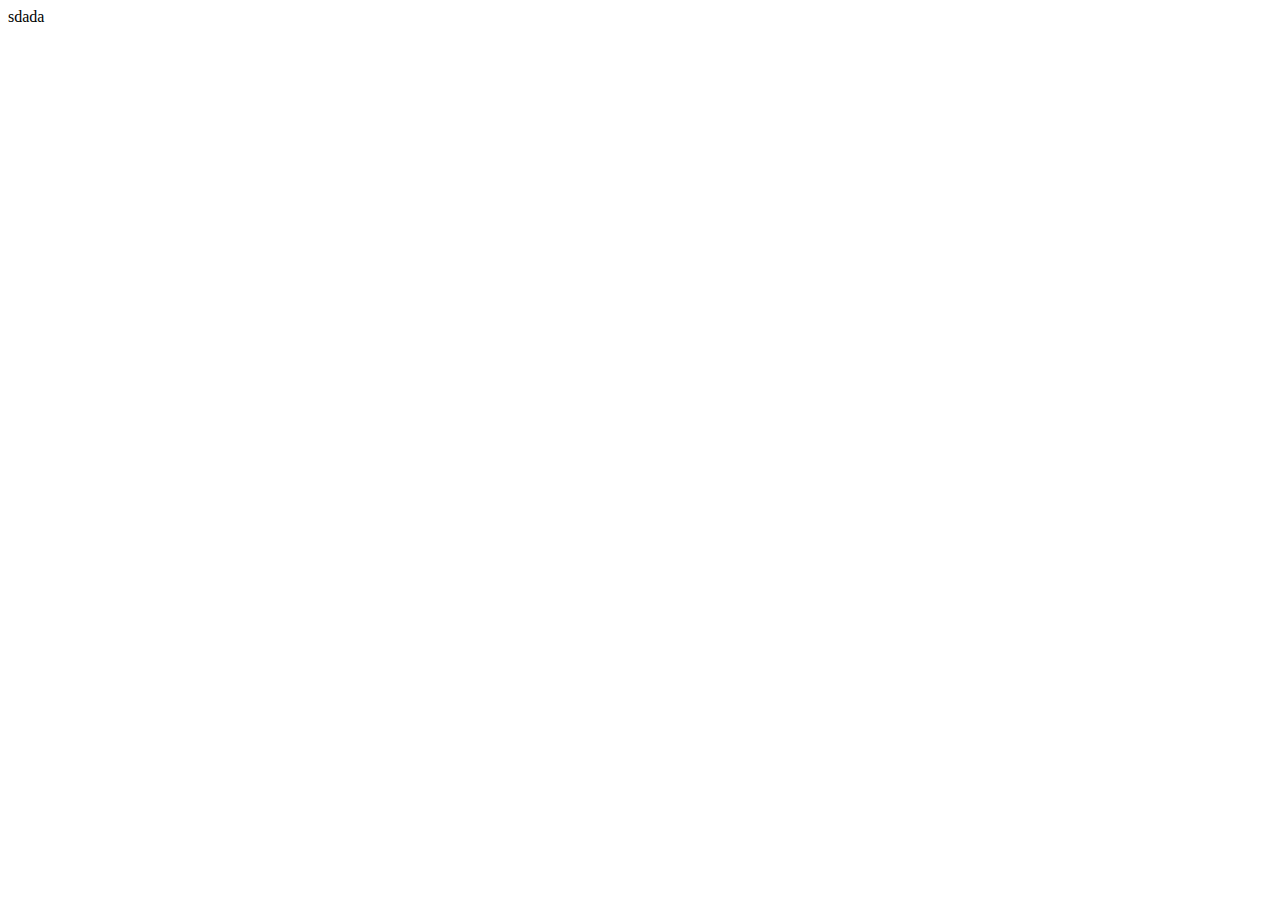
==== index.html @ fce253f5 "Create index.html" ====
<!DOCTYPE html>
<html lang="en">

<head>
  <meta charset="utf-8" />
  <title>页面标题</title>
  <meta name="viewport" content="width=device-width, initial-scale=1.0" />
  <meta name="description" content="" />
</head>

<body>
<div>sdada</div>
</body>

</html>
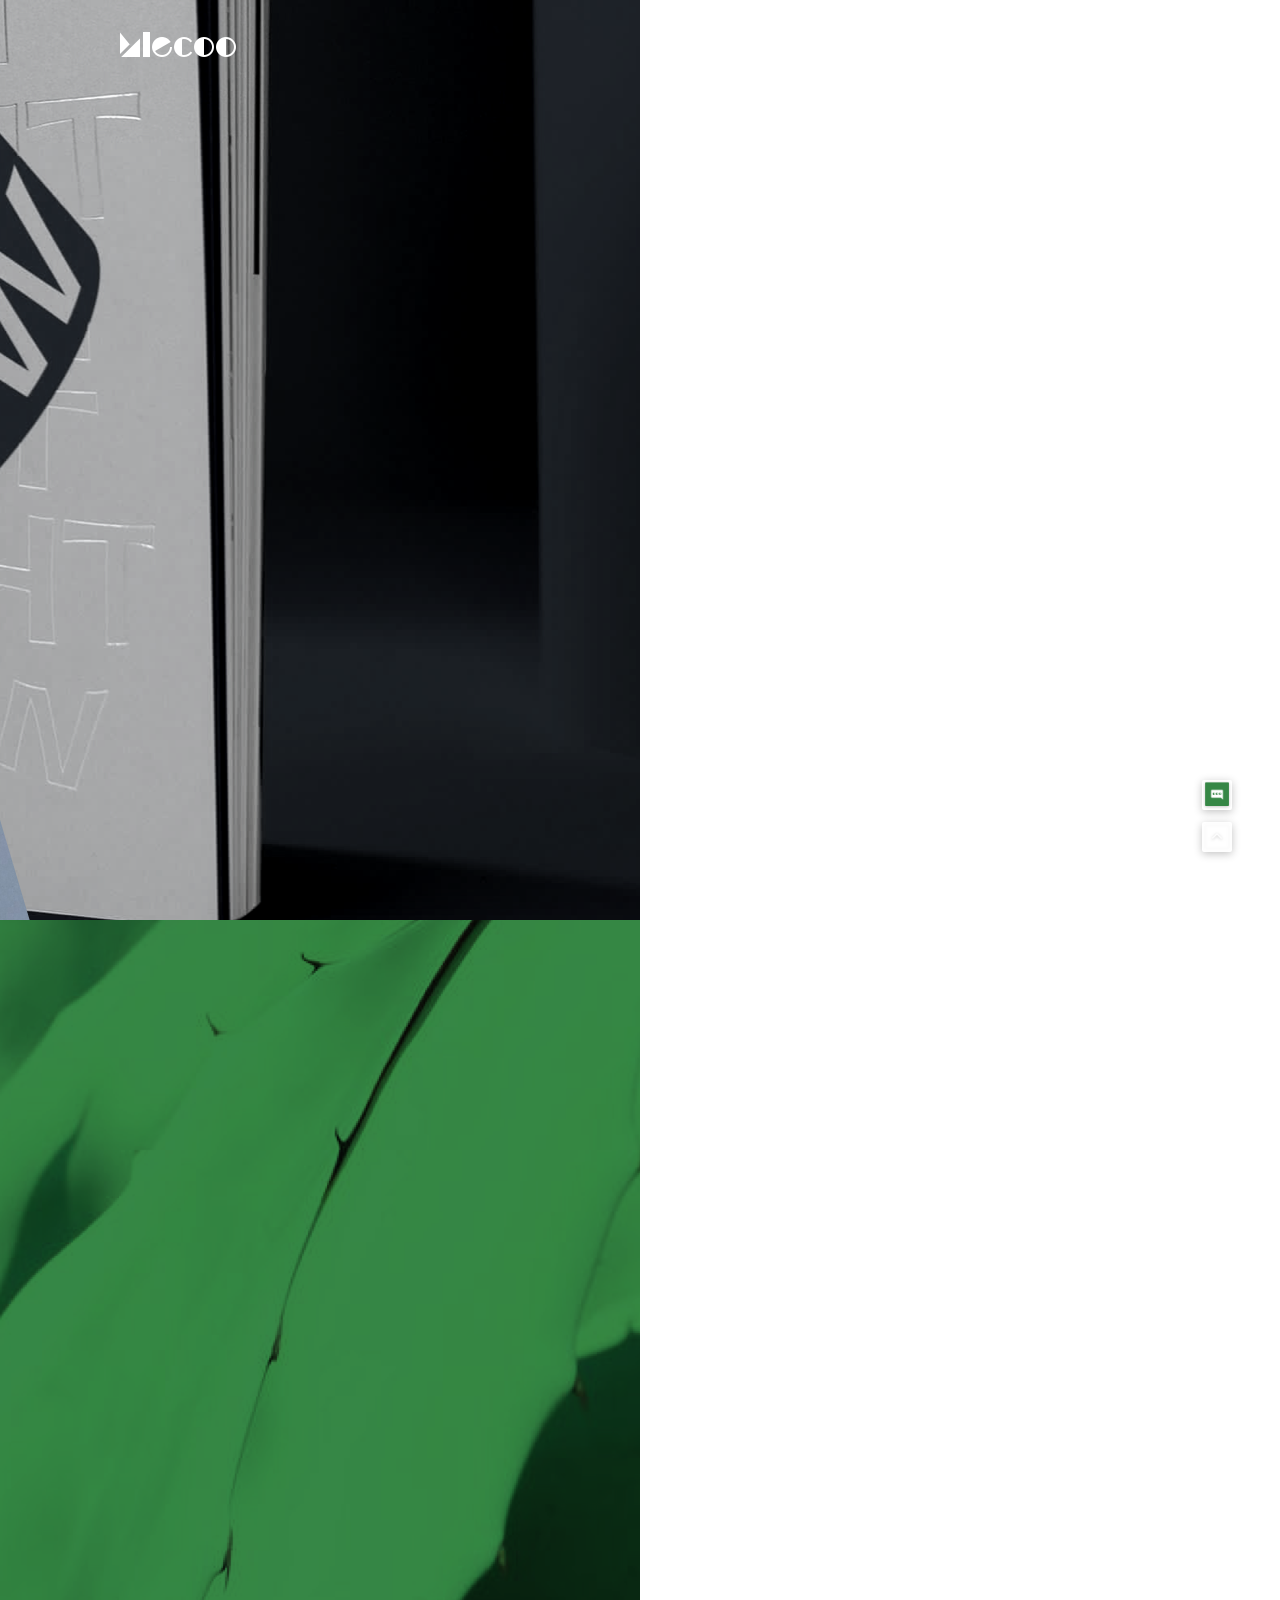
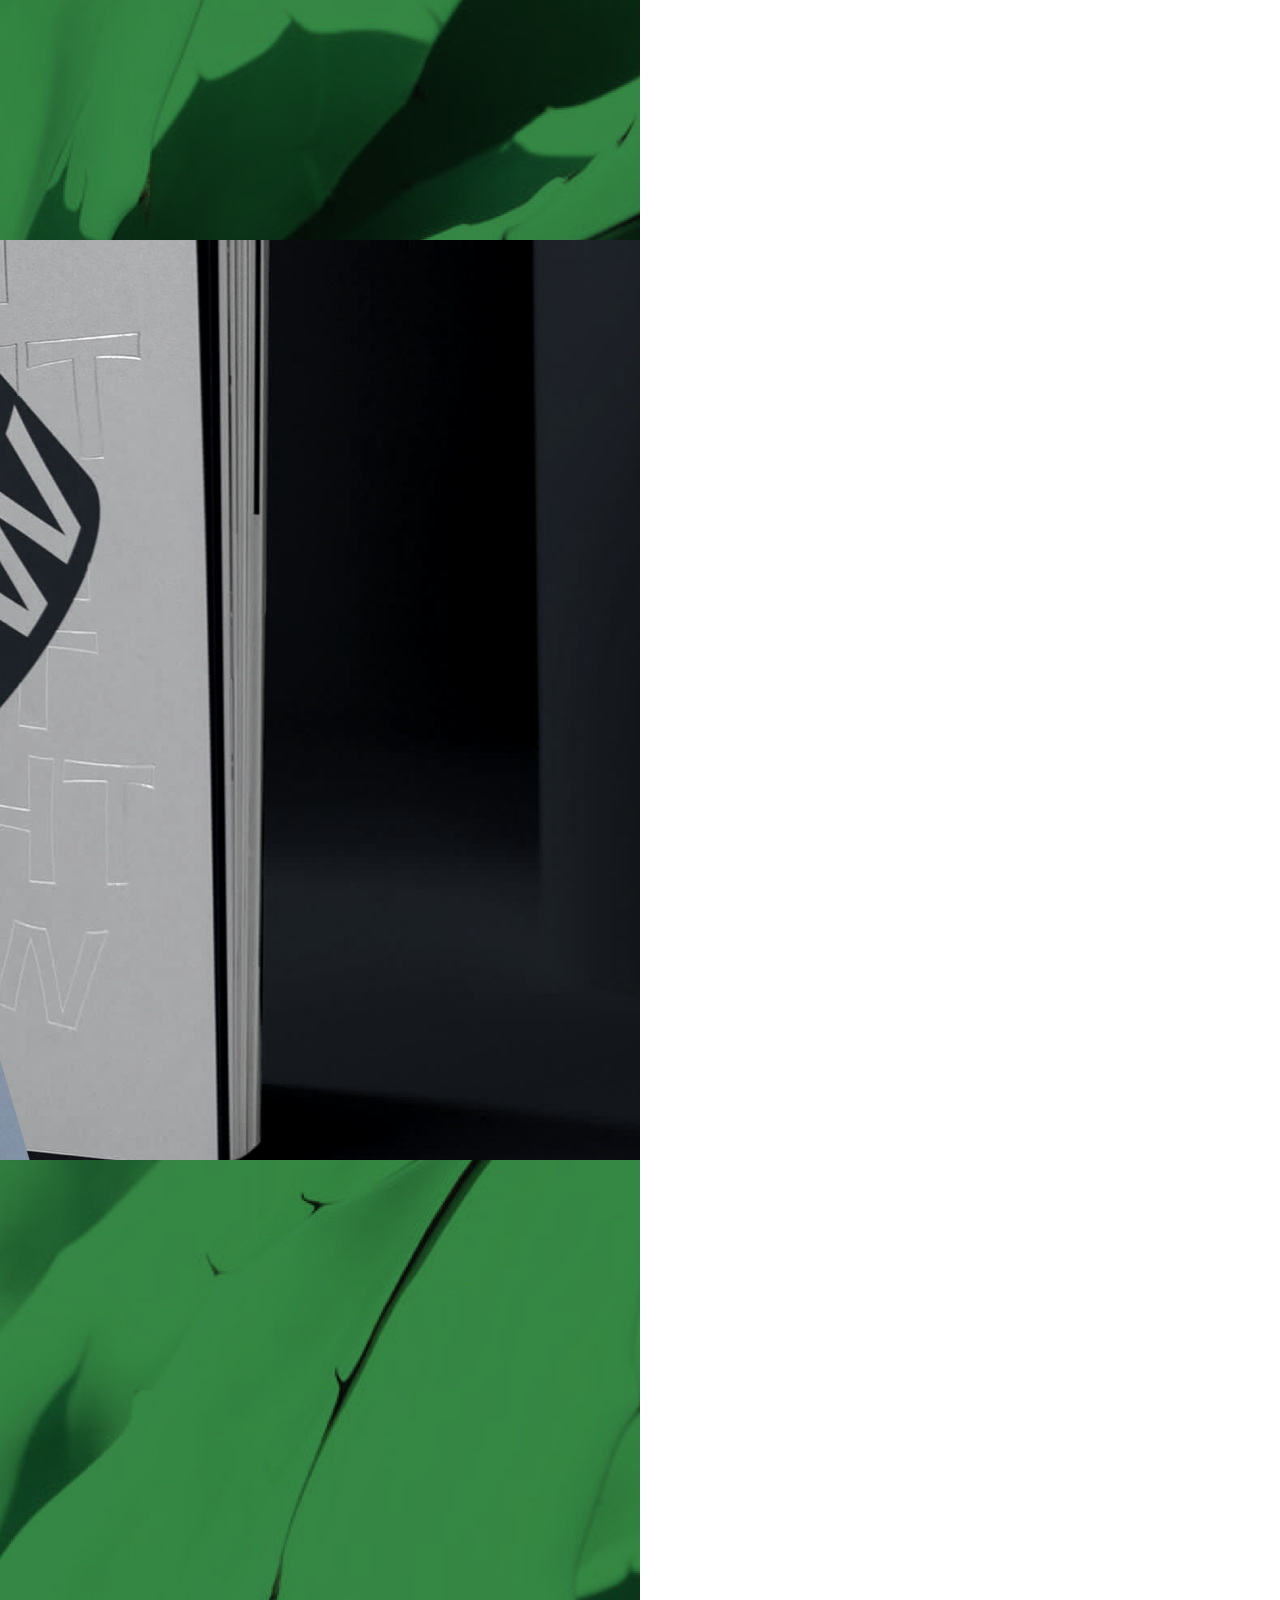
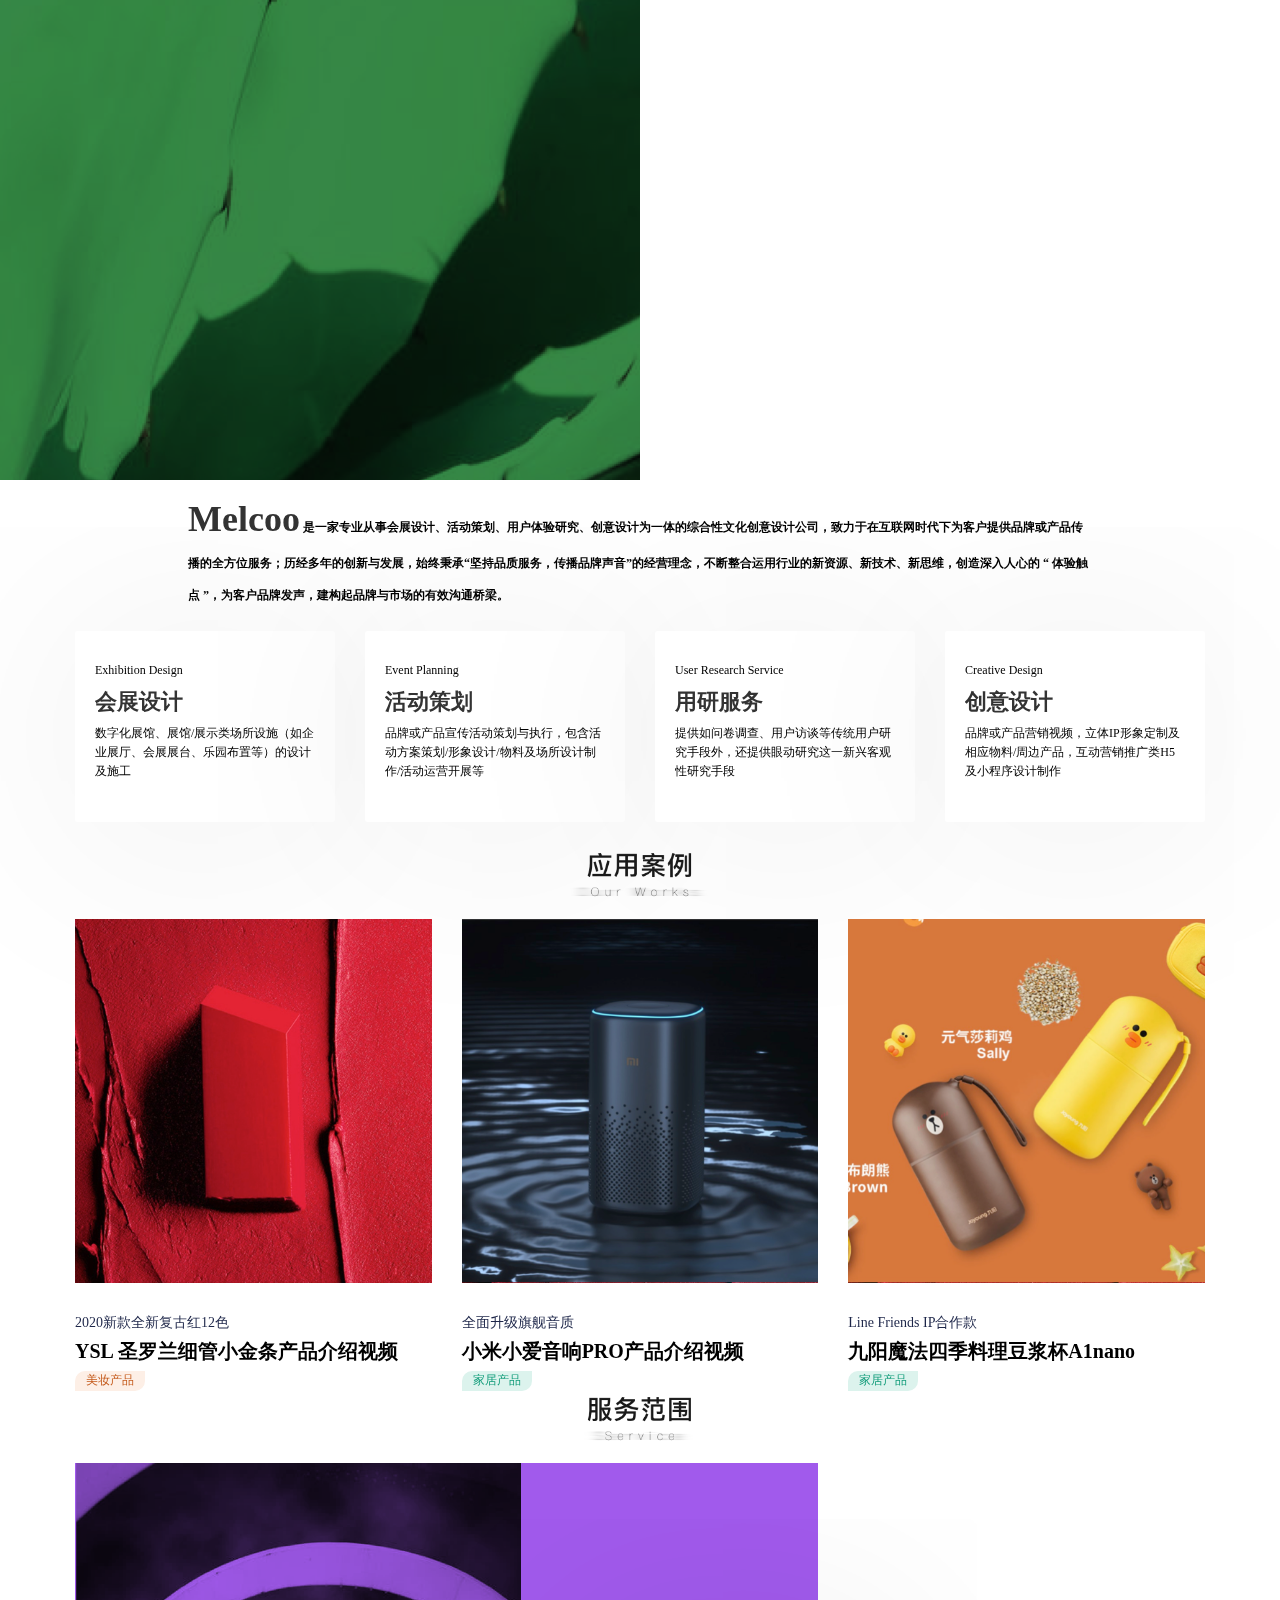
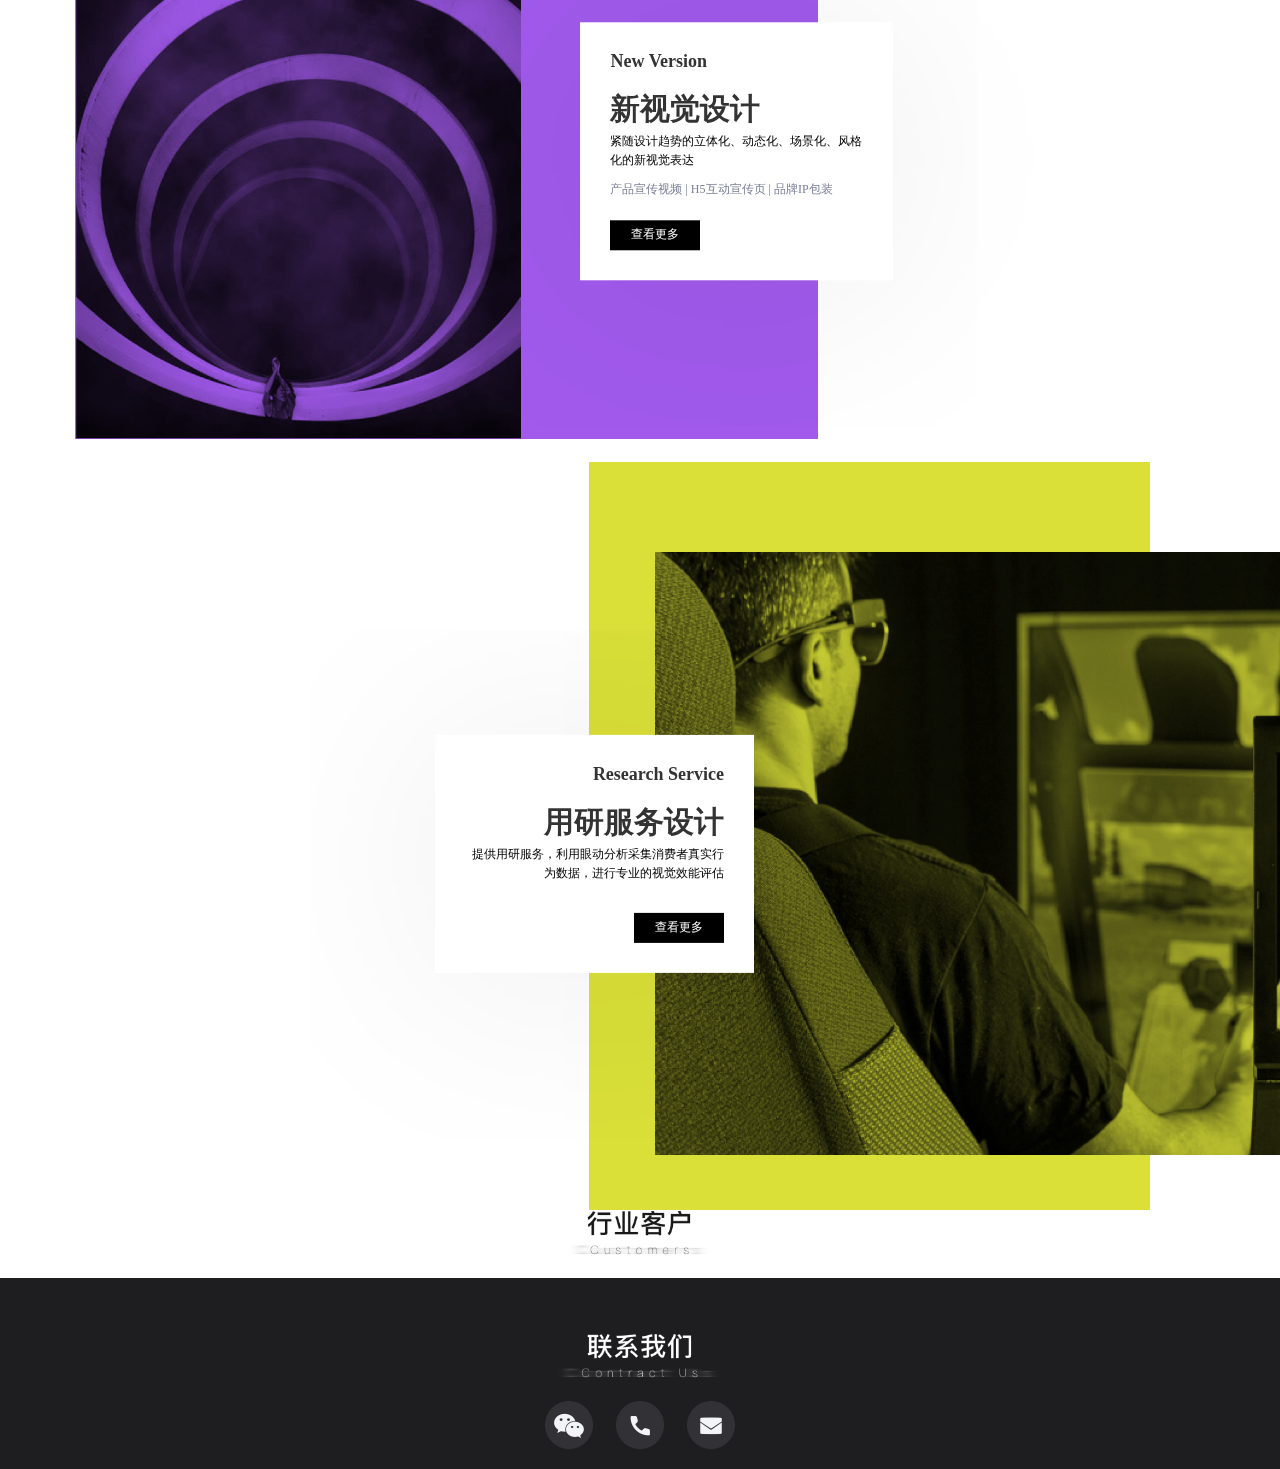
==== commit da6a1d10: "Add files via upload" ====
--- a/index.html
+++ b/index.html
@@ -1,15 +1,375 @@
-<!DOCTYPE html>
-<html lang="en">
-
-<head>
-  <meta charset="utf-8" />
-  <title>页面标题</title>
-  <meta name="viewport" content="width=device-width, initial-scale=1.0" />
-  <meta name="description" content="" />
-</head>
-
-<body>
-<div>sdada</div>
-</body>
-
-</html>
+<!DOCTYPE html>
+<html lang="en">
+
+<head>
+  <meta charset="utf-8" />
+  <title>Mlecoo官网</title>
+  <meta name="viewport" content="width=device-width, initial-scale=1.0" />
+  <meta name="description" content="" />
+  <!-- css -->
+  <link href="css/bootstrap.min.css" rel="stylesheet" />
+  <link href="css/swiper.min.css" rel="stylesheet" />
+  <link href="css/common.css" rel="stylesheet" />
+  <link href="css/index.css" rel="stylesheet" />
+</head>
+
+<body>
+
+  <div id="wrapper" class="home-page">
+    <!-- start header -->
+    <header>
+      <!-- <div class="navbar navbar-static-top">
+        <div class="container">
+          <div class="navbar-header">
+            <button type="button" class="navbar-toggle" data-toggle="collapse" data-target=".navbar-collapse">
+              <span class="icon-bar"></span>
+              <span class="icon-bar"></span>
+              <span class="icon-bar"></span>
+            </button>
+            <a href="index.html">
+              <img src="img/logo_white.png" alt="logo" />
+            </a>
+          </div>
+          <div class="navbar-collapse collapse">
+            <ul class="nav">
+              <li class="active"><a href="index.html">首页</a></li>
+              <li><a href="services.html">案例</a></li>
+              <li><a href="portfolio.html">介绍</a></li>
+            </ul>
+          </div>
+        </div>
+      </div> -->
+      <div class="header-nav">
+        <div class="container">
+          <div class="navbar-header">
+            <a href="index.html">
+              <img src="img/logo_white.png" alt="logo" />
+            </a>
+          </div>
+          <div class="nav-box">
+            <ul class="nav-content">
+              <li class="active"><a href="index.html">首页</a></li>
+              <li><a href="case.html">案例</a></li>
+              <li><a href="introduce.html">介绍</a></li>
+            </ul>
+          </div>
+        </div>
+      </div>
+    </header>
+    <!-- end header -->
+    <section id="banner">
+      <!-- Slider -->
+      <div id="swiper" class="swiper-container">
+        <div class="swiper-wrapper">
+          <div class="swiper-slide">
+            <img src="img/homepage_banner_1.png" alt="" />
+            <div class="flex-caption container">
+              <h1>The Story Of Our Company</h1>
+              <img style="width: 100px;height: 100px;margin-top: 10px;border-radius: 50%;border: 4px solid #fff;"
+                src="img/icon_head.png" alt="" />
+              <p style="font-size: 18px;">妙妙库库和他の朋友们</p>
+              <p style="font-size: 12px;">Melcoo and his friends</p>
+            </div>
+          </div>
+          <div class="swiper-slide">
+            <img src="img/homepage_banner_2.png" alt="" />
+            <!-- <div class="flex-caption container">
+              <h3>Best Equipments</h3>
+              <p>Doloribus omnis minus temporibus perferendis ipsa</p>
+            </div> -->
+          </div>
+          </ul>
+        </div>
+        <!-- end slider -->
+    </section>
+    <section class="txt-area">
+      <div class="container">
+        <div class="row">
+          <div class="col-lg-12">
+            <div class="alignleft" style="
+                  width: 80%;
+                  margin: 0 auto; /* font-family: AlibabaSans-Bold,AlibabaSans; */
+                  font-weight: bold;
+                  line-height: 32px;
+                ">
+              <h1 style="display: inline-block;">Melcoo</h1>
+              是一家专业从事会展设计、活动策划、用户体验研究、创意设计为一体的综合性文化创意设计公司，致力于在互联网时代下为客户提供品牌或产品传播的全方位服务；历经多年的创新与发展，始终秉承“坚持品质服务，传播品牌声音”的经营理念，不断整合运用行业的新资源、新技术、新思维，创造深入人心的
+              “ 体验触点 ”，为客户品牌发声，建构起品牌与市场的有效沟通桥梁。
+            </div>
+          </div>
+        </div>
+      </div>
+    </section>
+    <section id="services">
+      <div class="container" style="margin-top: 20px;">
+        <div class="row">
+          <div class="features">
+            <div class="col-md-3 col-sm-6 wow fadeInUp animated" data-wow-duration="300ms" data-wow-delay="0ms" style="
+                  visibility: visible;
+                  -webkit-animation-duration: 300ms;
+                  -webkit-animation-delay: 0ms;
+                ">
+              <div class="media service-box">
+                <div class="media-body">
+                  <p>Exhibition Design</p>
+                  <h4 class="media-heading">会展设计</h4>
+                  <p>
+                    数字化展馆、展馆/展示类场所设施（如企业展厅、会展展台、乐园布置等）的设计及施工
+                  </p>
+                </div>
+              </div>
+            </div>
+            <!--/.col-md-3-->
+
+            <div class="col-md-3 col-sm-6 wow fadeInUp animated" data-wow-duration="300ms" data-wow-delay="100ms" style="
+                  visibility: visible;
+                  -webkit-animation-duration: 300ms;
+                  -webkit-animation-delay: 100ms;
+                ">
+              <div class="media service-box">
+                <div class="media-body">
+                  <p>Event Planning</p>
+                  <h4 class="media-heading">活动策划</h4>
+                  <p>
+                    品牌或产品宣传活动策划与执行，包含活动方案策划/形象设计/物料及场所设计制作/活动运营开展等
+                  </p>
+                </div>
+              </div>
+            </div>
+            <!--/.col-md-3-->
+
+            <div class="col-md-3 col-sm-6 wow fadeInUp animated" data-wow-duration="300ms" data-wow-delay="200ms" style="
+                  visibility: visible;
+                  -webkit-animation-duration: 300ms;
+                  -webkit-animation-delay: 200ms;
+                ">
+              <div class="media service-box">
+                <div class="media-body">
+                  <p>User Research Service</p>
+                  <h4 class="media-heading">用研服务</h4>
+                  <p>
+                    提供如问卷调查、用户访谈等传统用户研究手段外，还提供眼动研究这一新兴客观性研究手段
+                  </p>
+                </div>
+              </div>
+            </div>
+            <!--/.col-md-3-->
+
+            <div class="col-md-3 col-sm-6 wow fadeInUp animated" data-wow-duration="300ms" data-wow-delay="300ms" style="
+                  visibility: visible;
+                  -webkit-animation-duration: 300ms;
+                  -webkit-animation-delay: 300ms;
+                ">
+              <div class="media service-box">
+                <div class="media-body">
+                  <p>Creative Design</p>
+                  <h4 class="media-heading">创意设计</h4>
+                  <p>
+                    品牌或产品营销视频，立体IP形象定制及相应物料/周边产品，互动营销推广类H5及小程序设计制作
+                  </p>
+                </div>
+              </div>
+            </div>
+            <!--/.col-md-3-->
+          </div>
+        </div>
+      </div>
+    </section>
+    <section id="events">
+      <div class="container">
+        <div class="row">
+          <div class="col-md-12">
+            <div class="aligncenter">
+              <img class="row-title-img" src="img/homepage_title_1.png" alt="" />
+              <!-- <h2 class="aligncenter">应用案例</h2> -->
+            </div>
+            <br />
+          </div>
+        </div>
+        <div class="row" class="eventsLink">
+          <div class="col-md-4">
+            <div class="post-card">
+              <img src="img/works_video_1.png" alt="" />
+              <div class="post-content">
+                <div class="post-memo">2020新款全新复古红12色</div>
+                <div class="post-title">YSL 圣罗兰细管小金条产品介绍视频</div>
+                <div class="post-tab post-makeup">美妆产品</div>
+              </div>
+            </div>
+          </div>
+          <div class="col-md-4">
+            <div class="post-card">
+              <img src="img/works_video_2.png" alt="" />
+              <div class="post-content">
+                <div class="post-memo">全面升级旗舰音质</div>
+                <div class="post-title">小米小爱音响PRO产品介绍视频</div>
+                <div class="post-tab post-stay">家居产品</div>
+              </div>
+            </div>
+          </div>
+          <div class="col-md-4">
+            <div class="post-card">
+              <img src="img/works_video_3.png" alt="" />
+              <div class="post-content">
+                <div class="post-memo">Line Friends IP合作款</div>
+                <div class="post-title">九阳魔法四季料理豆浆杯A1nano</div>
+                <div class="post-tab post-stay">家居产品</div>
+              </div>
+            </div>
+          </div>
+        </div>
+      </div>
+    </section>
+    <section id="serve">
+      <div class="container">
+        <div class="row">
+          <div class="col-md-12">
+            <div class="aligncenter">
+              <img class="row-title-img" src="img/homepage_title_2.png" alt="" />
+              <!-- <h2 class="aligncenter">服务范围</h2> -->
+            </div>
+            <br />
+          </div>
+        </div>
+        <div class="row" class="eventsLink">
+          <div class="col-md-8">
+            <div class="wrap-serve" style="background: #a15aec;">
+              <img style="width: 60%;" src="img/homepage_pic_1.png" alt="" />
+              <div class="wrap-text-box">
+                <h4>New Version</h4>
+                <h2 class="">新视觉设计</h2>
+                <p>
+                  紧随设计趋势的立体化、动态化、场景化、风格化的新视觉表达
+                </p>
+                <p style="color: #7a8098; font-size: 12px;">
+                  产品宣传视频 | H5互动宣传页 | 品牌IP包装
+                </p>
+                <p style="
+                      display: flex;
+                      justify-content: center;
+                      align-items: center;
+                      width: 90px;
+                      height: 30px;
+                      margin-top: 20px;
+                      background: #000;
+                      color: #fff;
+                    ">
+                  查看更多
+                </p>
+              </div>
+            </div>
+          </div>
+        </div>
+        <div class="row" style="margin-top: 10%;" class="eventsLink">
+          <div class="col-md-6"></div>
+          <div class="col-md-6">
+            <div class="wrap-serve wrap-serve-2">
+              <div class="wrap-serve-bg"></div>
+              <img style="position: relative;" src="img/homepage_pic_2.png" alt="" />
+              <div class="wrap-text-box wrap-text-box-2">
+                <h4>Research Service</h4>
+                <h2 class="">用研服务设计</h2>
+                <p>
+                  提供用研服务，利用眼动分析采集消费者真实行为数据，进行专业的视觉效能评估
+                </p>
+                <p style="
+                      display: flex;
+                      justify-content: center;
+                      align-items: center;
+                      float: right;
+                      width: 90px;
+                      height: 30px;
+                      margin-top: 20px;
+                      background: #000;
+                      color: #fff;
+                    ">
+                  查看更多
+                </p>
+              </div>
+            </div>
+          </div>
+        </div>
+      </div>
+    </section>
+    <section id="trade">
+      <div class="container">
+        <div class="row" style="margin-top: 50px;">
+          <div class="col-md-12">
+            <div class="aligncenter">
+              <img class="row-title-img" src="img/homepage_title_3.png" alt="" />
+            </div>
+            <br />
+          </div>
+        </div>
+        <div class="row" class="eventsLink">
+          <div class="col-md-3"></div>
+          <div class="col-md-3"></div>
+          <div class="col-md-3"></div>
+        </div>
+      </div>
+  </div>
+  </section>
+  <footer id="footer">
+    <div class="container">
+      <div class="row">
+        <div class="col-md-12">
+          <div class="aligncenter">
+            <img class="row-title-img" src="img/homepage_title_4.png" alt="" />
+          </div>
+          <br />
+        </div>
+      </div>
+      <div class="row" style="text-align: center;">
+        <span data-type="wechat" href="#" class="" style="margin: 0 10px; cursor: pointer;">
+          <img style="width: 48px; height: 48px;" src="img/icon_wechat.png" />
+        </span>
+        <span data-type="phone" href="#" class="" style="margin: 0 10px; cursor: pointer;">
+          <img style="width: 48px; height: 48px;" src="img/icon_phone.png" />
+        </span>
+        <span data-type="email" href="#" class="" style="margin: 0 10px; cursor: pointer;">
+          <img style="width: 48px; height: 48px;" src="img/icon_email.png" />
+        </span>
+      </div>
+    </div>
+  </footer>
+  </div>
+  <div class="icon-contact">
+    <img src="img/icon_contact.png" />
+    <div class="bubble-tip">
+      <img src="img/contact_code.png" />
+      <div class="bubble-tip-content">
+        <div style="font-size: 12px;">电话</div>
+        <div style="text-decoration: underline;font-size: 16px;">0571-8897557</div>
+        <div style="font-size: 12px;">邮箱</div>
+        <div style="text-decoration: underline;font-size: 16px;">Melcoo-zb@163.com</div>
+      </div>
+    </div>
+  </div>
+  <a href="#" class="scrollup">
+    <img src="img/icon_to_top.png" />
+  </a>
+  <!-- 模态框（Modal） -->
+  <div class="modal fade" id="myModal" tabindex="-1" role="dialog" aria-labelledby="myModalLabel" aria-hidden="true">
+    <div class="modal-flex">
+      <div class="modal-dialog">
+        <button type="button" class="close" data-dismiss="modal" aria-hidden="true"><img
+            src="img/contact_close.png" /></button>
+        <div class="modal-content">
+          <div class="modal-body">
+            <img class="body-img" />
+            <p class="body-p"></p>
+          </div>
+        </div><!-- /.modal-content -->
+      </div><!-- /.modal-dialog -->
+    </div>
+  </div>
+  <script src="js/jquery.js"></script>
+  <script src="js/jquery.easing.1.3.js"></script>
+  <script src="js/bootstrap.min.js"></script>
+  <script src="js/swiper.min.js"></script>
+  <script src="js/animate.js"></script>
+  <script src="js/common.js"></script>
+  <script src="js/index.js"></script>
+</body>
+
+</html>--- a/css/common.css
+++ b/css/common.css
@@ -0,0 +1,741 @@
+@import url('http://fonts.googleapis.com/css?family=Noto+Serif:400,400italic,700|Open+Sans:400,600,700');
+@import url('font-awesome.css');
+@import url('animate.css');
+
+body {
+  /* font-family: 'Open Sans', Arial, sans-serif; */
+  font-family: PingFangSC-Regular, PingFang SC;
+  font-size: 12px;
+  font-weight: 300;
+  line-height: 1.6em;
+  color: #000;
+}
+
+a:active,
+a:hover,
+a:visited {
+  outline: 0;
+  text-decoration: none;
+  background: none;
+}
+
+li {
+  list-style: none;
+}
+
+.clear {
+  clear: both;
+}
+
+h1,
+h2,
+h3,
+h4,
+h5,
+h6 {
+  /* font-family: 'Open Sans', Arial, sans-serif; */
+  font-family: PingFangSC-Regular, PingFang SC;
+  font-weight: 700;
+  line-height: 1.1em;
+  color: #333;
+  margin-bottom: 7px;
+}
+
+h3 {
+  margin-bottom: 15px;
+}
+
+.container {
+  padding: 0 20px 0 20px;
+  position: relative;
+}
+
+/*  Header
+==================================== */
+
+.aligncenter {
+  text-align: center;
+}
+
+header {
+  position: fixed;
+  left: 0;
+  top: 0;
+  z-index: 10;
+  width: 100%;
+}
+
+header .header-nav {
+  position: fixed;
+  left: 0;
+  top: 0;
+  width: 100%;
+  margin-bottom: 0;
+}
+
+.header-nav .nav-box {
+  float: right;
+  display: flex;
+  align-items: center;
+  height: 88px;
+}
+
+.header-nav .nav-content {
+  /* position: absolute;
+  right: 20px;
+  top: 50%;
+  transform: translateY(-50%); */
+  margin: 0;
+}
+
+.header-nav li {
+  float: left;
+  margin-left: 20px;
+}
+
+.header-nav li a {
+  color: rgba(255, 255, 255, .75);
+  font-size: 14px;
+}
+
+.header-nav li.active a {
+  color: #fff;
+}
+
+/* .navbar-default {
+  border: none;
+} */
+
+/* .navbar-brand {
+  color: #222;
+  text-transform: uppercase;
+  font-size: 24px;
+  font-weight: 700;
+  line-height: 1em;
+  letter-spacing: -1px;
+  margin-top: 9px;
+  padding: 0 0 0 15px;
+} */
+
+.navbar-default .navbar-brand {
+  /* color: #D81265; */
+  /* background: #0ACCCE; */
+  /* height: 114px; */
+  /* width: 288px;
+  height: 88px;
+  position: absolute;
+  top: -28px;
+  bottom: -40px;
+  z-index: 99999999;
+  padding: 30px 15px; */
+}
+
+/* a.navbar-brand:before {
+  content: '';
+  z-index: -1;
+  position: absolute;
+  width: 100%;
+  height: 101px;
+  border-left: 92px solid transparent;
+  border-right: 92px solid transparent;
+  border-bottom: 63px solid #0ACCCE;
+  left: 0;
+  bottom: -18px;
+  border-radius: 50%;
+  border-color: #0ACCCE;
+} */
+
+
+/* header .navbar-collapse ul.navbar-nav {
+  float: right;
+  margin-right: 0;
+}
+
+header .navbar {
+  min-height: 70px;
+  padding: 18px 0;
+} */
+
+.home-page header .navbar-default {
+  width: 100%;
+  position: relative;
+}
+
+/* header .nav li a:hover,
+header .nav li a:focus,
+header .nav li.active a,
+header .nav li.active a:hover,
+header .nav li a.dropdown-toggle:hover,
+header .nav li a.dropdown-toggle:focus,
+header .nav li.active ul.dropdown-menu li a:hover,
+header .nav li.active ul.dropdown-menu li.active a {
+  -webkit-transition: all .3s ease;
+  -moz-transition: all .3s ease;
+  -ms-transition: all .3s ease;
+  -o-transition: all .3s ease;
+  transition: all .3s ease;
+}
+
+
+header .navbar-default .navbar-nav>.open>a,
+header .navbar-default .navbar-nav>.open>a:hover,
+header .navbar-default .navbar-nav>.open>a:focus {
+  -webkit-transition: all .3s ease;
+  -moz-transition: all .3s ease;
+  -ms-transition: all .3s ease;
+  -o-transition: all .3s ease;
+  transition: all .3s ease;
+}
+
+
+header .navbar {
+  min-height: 70px;
+
+  padding: 10px 0;
+} */
+
+/* header .navbar-nav>li {
+  padding-bottom: 12px;
+  padding-top: 12px;
+} */
+
+/* header .navbar-nav>li>a {
+  padding-bottom: 6px;
+  padding-top: 5px;
+  margin-left: 2px;
+  line-height: 30px;
+  font-weight: 700;
+  -webkit-transition: all .3s ease;
+  -moz-transition: all .3s ease;
+  -ms-transition: all .3s ease;
+  -o-transition: all .3s ease;
+  transition: all .3s ease;
+} */
+
+
+/* .dropdown-menu li a:hover {
+  color: #fff !important;
+}
+
+header .nav .caret {
+  border-bottom-color: #f5f5f5;
+  border-top-color: #f5f5f5;
+}
+
+.navbar-default .navbar-nav>.active>a,
+.navbar-default .navbar-nav>.active>a:hover,
+.navbar-default .navbar-nav>.active>a:focus {
+  background-color: #fff;
+}
+
+.navbar-default .navbar-nav>.open>a,
+.navbar-default .navbar-nav>.open>a:hover,
+.navbar-default .navbar-nav>.open>a:focus {
+  background-color: #fff;
+}
+
+
+.dropdown-menu {
+  box-shadow: none;
+  border-radius: 0;
+  border: none;
+}
+
+.dropdown-menu li:last-child {
+  padding-bottom: 0 !important;
+  margin-bottom: 0;
+}
+
+header .nav li .dropdown-menu {
+  padding: 0;
+}
+
+header .nav li .dropdown-menu li a {
+  line-height: 28px;
+  padding: 3px 12px;
+} */
+
+/* --- menu --- */
+
+/* header .navigation {
+  float: right;
+}
+
+header ul.nav li {
+  border: none;
+  margin: 0;
+}
+
+header ul.nav li a {
+  font-size: 14px;
+  border: none;
+  font-weight: 400;
+  text-transform: uppercase;
+  text-align: right;
+}
+
+header ul.nav li ul li a {
+  font-size: 12px;
+  border: none;
+  font-weight: 300;
+  text-transform: uppercase;
+} */
+
+
+/* .navbar .nav>li>a {
+  color: rgba(255, 255, 255, 0.7);
+  text-shadow: none;
+  border: 1px solid rgba(255, 255, 255, 0) !important;
+}
+
+.navbar .nav a:hover {
+  background: none;
+  color: #fff;
+} */
+
+/* .navbar .nav>.active>a,
+.navbar .nav>.active>a:hover {
+  background: none;
+  color: #fff;
+  font-weight: 700;
+} */
+
+/* .navbar .nav>.active>a:active,
+.navbar .nav>.active>a:focus {
+  background: none;
+  outline: 0;
+  color: #fff;
+  font-weight: 700;
+} */
+
+/* .navbar .nav li .dropdown-menu {
+  z-index: 2000;
+}
+
+header ul.nav li ul {
+  margin-top: 1px;
+}
+
+header ul.nav li ul li ul {
+  margin: 1px 0 0 1px;
+}
+
+.dropdown-menu .dropdown i {
+  position: absolute;
+  right: 0;
+  margin-top: 3px;
+  padding-left: 20px;
+}
+
+.navbar .nav>li>.dropdown-menu:before {
+  display: inline-block;
+  border-right: none;
+  border-bottom: none;
+  border-left: none;
+  border-bottom-color: none;
+  content: none;
+}
+
+.navbar-default .navbar-nav>.active>a,
+.navbar-default .navbar-nav>.active>a:hover,
+.navbar-default .navbar-nav>.active>a:focus {
+  color: #fff;
+}
+
+.navbar-default .navbar-nav>li>a:hover,
+.navbar-default .navbar-nav>li>a:focus {
+  color: #fff;
+  background-color: transparent;
+}
+
+ul.nav li.dropdown a {
+  z-index: 1000;
+  display: block;
+}
+
+select.selectmenu {
+  display: none;
+} */
+
+/* 向上滑动 */
+.scrollup,
+.icon-contact {
+  position: fixed;
+  bottom: 48px;
+  right: 48px;
+  z-index: 1000;
+  width: 30px;
+  height: 30px;
+  box-shadow: 0px 2px 8px 0px rgba(0, 0, 0, 0.24);
+  border-radius: 2px;
+}
+
+.icon-contact {
+  bottom: 90px;
+}
+
+.scrollup img,
+.icon-contact img {
+  width: 100%;
+  height: 100%;
+}
+
+.icon-contact:hover .bubble-tip {
+  display: flex;
+}
+
+/* 弹框 */
+.bubble-tip {
+  display: none;
+  align-items: center;
+  position: absolute;
+  right: 0;
+  top: -164px;
+  width: 350px;
+  height: 150px;
+  padding: 40px;
+  border-radius: 4px;
+  background: #fff;
+  box-shadow: 0px -2px 48px 0px rgba(0, 0, 0, 0.12),
+    0px 4px 8px 0px rgba(0, 0, 0, 0.08);
+}
+
+.bubble-tip::before {
+  position: absolute;
+  bottom: -14px;
+  right: 8px;
+  z-index: 2;
+  content: "";
+  width: 0;
+  height: 0;
+  border-style: solid;
+  border-width: 8px;
+  border-color: #ffffff transparent transparent transparent;
+}
+
+.bubble-tip::after {
+  /* content: "";
+  width: 0;
+  height: 0;
+  border-style: solid;
+  border-width: 10px 10px 10px 0;
+  border-color: transparent #fff transparent transparent;
+  position: absolute;
+  bottom: -5px;
+  right: -11px;
+  z-index: 1; */
+}
+
+.bubble-tip img {
+  width: 80px;
+  height: 80px;
+  margin-right: 10px;
+}
+
+.bubble-tip-content {}
+
+
+/* 应用案例 */
+.post {
+  margin-bottom: 20px;
+}
+
+.post img {
+  width: 100%;
+}
+
+.post-content {
+  margin-top: 10px;
+}
+
+.post-memo {
+  color: #1D2649;
+  font-size: 14px;
+}
+
+.post-title {
+  margin-top: 10px;
+  color: #000;
+  font-size: 20px;
+  font-weight: bold;
+}
+
+.post-tab {
+  display: flex;
+  justify-content: center;
+  align-items: center;
+  width: 70px;
+  height: 20px;
+  margin-top: 10px;
+  border-radius: 10px 0px 10px 0px;
+}
+
+.post-stay {
+  background: #DCF3ED;
+  color: #139D7B;
+}
+
+
+.post-makeup {
+  background: #FDEFE6;
+  color: #C55C1E;
+}
+
+/* footer */
+
+.row-title-img {
+  width: 185px;
+}
+
+footer {
+  padding: 50px 0 20px 0;
+  color: #BFBFBF;
+  background: #1E1E21;
+}
+
+footer a {
+  color: #fff;
+}
+
+footer a:hover {
+  color: #eee;
+}
+
+footer h1,
+footer h2,
+footer h3,
+footer h4,
+footer h5,
+footer h6 {
+  color: #fff;
+}
+
+/* .navbar-default .navbar-brand:hover,
+.navbar-default .navbar-brand:focus {
+  color: #5e5e5e;
+  background-color: #0ACCCE;
+} */
+/* 模态框 */
+.modal-flex {
+  display: flex;
+  justify-content: center;
+  align-items: center;
+  position: fixed;
+  top: 0;
+  left: 0;
+  width: 100%;
+  height: 100%;
+}
+
+.modal-dialog {
+  position: relative;
+  width: auto;
+  text-align: center;
+}
+
+.modal-dialog .modal-body {
+  padding: 30px 50px;
+}
+
+.modal-dialog .body-img {
+  width: 50px;
+  margin-bottom: 20px;
+}
+
+.modal-dialog .body-p {
+  font-size: 20px;
+}
+
+.modal-dialog.wechat .body-img {
+  width: 80px;
+}
+
+button.close {
+  position: absolute;
+  top: -40px;
+  right: -40px;
+  width: 30px;
+  height: 30px;
+  opacity: 1;
+}
+
+
+@media (max-width: 767px) {
+  /* .navbar-default .navbar-collapse {
+    border-color: none;
+    background: #F58A2E;
+  }
+
+  .navbar-default .navbar-toggle .icon-bar {
+    background-color: #FFF;
+    border-radius: 0;
+  }
+
+  .navbar-default .navbar-nav>li>a:hover,
+  .navbar-default .navbar-nav>li>a:focus {
+    color: #FFFFFF;
+    background-color: transparent;
+  }
+
+  .navbar-default .navbar-toggle:hover,
+  .navbar-default .navbar-toggle:focus {
+    background-color: #40250B;
+  }
+
+  .navbar-default .navbar-collapse,
+  .navbar-default .navbar-form {
+    border-color: rgba(255, 255, 255, 0.58);
+    margin-top: 15px;
+  }
+
+  .navbar-toggle {
+    background-color: rgb(245, 138, 46);
+    background-image: none;
+    border: 0;
+    border-radius: 0;
+  } */
+
+  /* body {
+    padding-right: 0;
+    padding-left: 0;
+  }
+
+  .navbar-brand {
+    margin-top: 10px;
+    border-bottom: none;
+  } */
+
+  /* .navbar-header {
+    margin-top: 20px;
+    border-bottom: none;
+  }
+
+  .navbar-nav {
+    border-top: none;
+    float: none;
+    width: 100%;
+  }
+
+  .navbar .nav>li>a {
+    color: #fff;
+  }
+
+  .navbar .nav>.active>a,
+  .navbar .nav>.active>a:hover {
+    background: none;
+    font-weight: 700;
+    color: #fff;
+  } */
+
+  /* header .navbar-nav>li {
+    padding-bottom: 2px;
+    padding-top: 3px;
+  }
+
+  header .nav li .dropdown-menu {
+    margin-top: 0;
+  } */
+
+  .dropdown-menu {
+    position: absolute;
+    top: 0;
+    left: 40px;
+    z-index: 1000;
+    display: none;
+    float: left;
+    min-width: 160px;
+    padding: 5px 0;
+    margin: 2px 0 0;
+    font-size: 13px;
+    list-style: none;
+    background-color: #fff;
+    background-clip: padding-box;
+    border: 1px solid #f5f5f5;
+    border: 1px solid rgba(0, 0, 0, .15);
+    border-radius: 0;
+    -webkit-box-shadow: 0 6px 12px rgba(0, 0, 0, .175);
+    box-shadow: 0 6px 12px rgba(0, 0, 0, .175);
+  }
+
+  footer .col-lg-1,
+  footer .col-lg-2,
+  footer .col-lg-3,
+  footer .col-lg-4,
+  footer .col-lg-5,
+  footer .col-lg-6,
+  footer .col-lg-7,
+  footer .col-lg-8,
+  footer .col-lg-9,
+  footer .col-lg-10,
+  footer .col-lg-11,
+  footer .col-lg-12 {
+    margin-bottom: 20px;
+  }
+
+  [class*="span"] {
+    margin-bottom: 20px;
+  }
+
+}
+
+@media (max-width: 480px) {
+  .bottom-article a.pull-right {
+    float: left;
+    margin-top: 20px;
+  }
+
+
+  .search {
+    float: left;
+  }
+
+
+
+  .cta-text {
+    margin: 0 auto;
+    text-align: center;
+  }
+
+  ul.portfolio li article a i {
+    width: 20px;
+    height: 20px;
+    font-size: 14px;
+  }
+
+
+}
+
+/*  Media queries 
+============================= */
+
+@media (min-width: 768px) and (max-width: 979px) {
+
+  a.detail {
+    background: none;
+    width: 100%;
+  }
+
+  footer .widget form input#appendedInputButton {
+    display: block;
+    width: 91%;
+    -webkit-border-radius: 4px 4px 4px 4px;
+    -moz-border-radius: 4px 4px 4px 4px;
+    border-radius: 4px 4px 4px 4px;
+  }
+
+  footer .widget form .input-append .btn {
+    display: block;
+    width: 100%;
+    padding-right: 0;
+    padding-left: 0;
+    -webkit-box-sizing: border-box;
+    -moz-box-sizing: border-box;
+    box-sizing: border-box;
+    margin-top: 10px;
+  }
+
+  ul.related-folio li {
+    width: 156px;
+    margin: 0 20px 0 0;
+  }
+}--- a/css/index.css
+++ b/css/index.css
@@ -0,0 +1,118 @@
+/* banner上内容 */
+.flex-caption {
+  zoom: 1;
+  position: absolute;
+  top: 50%;
+  left: 50%;
+  transform: translateX(-50%) translateY(-50%);
+  width: auto;
+  padding: 10px 25px;
+  text-align: center;
+  color: #fff;
+}
+
+.flex-caption h1 {
+  letter-spacing: 1px;
+  margin-bottom: 8px;
+  color: #fff;
+  font-size: 60px;
+  /* text-transform: uppercase; */
+}
+
+.flex-caption p {
+  margin-top: 12px;
+}
+
+.post-card img {
+  margin-bottom: 20px;
+  max-width: 100%;
+}
+
+/* 活动策划 */
+.features img {
+  width: 100%;
+}
+
+.features .media-heading {
+  margin-bottom: 10px;
+  color: #333;
+  font-size: 22px;
+}
+
+.features .media.service-box {
+  margin: 0px 0 25px;
+  padding: 30px 20px;
+  background: #fff;
+  border: 0px;
+  box-shadow: 0px 8px 244px 0px rgba(0, 0, 0, 0.08);
+  border-radius: 3px;
+}
+
+.media.service-box {
+  margin: 25px 0 36px;
+  padding: 20px 15px 10px;
+  background: #FFFFFF;
+  overflow: hidden;
+  border-bottom: 2px solid #E0E0E0;
+}
+
+
+.media {
+  margin-top: 15px;
+}
+
+/* 服务范围 */
+.wrap-serve {
+  position: relative;
+}
+
+.wrap-text-box {
+  position: absolute;
+  right: -10%;
+  top: 50%;
+  transform: translateY(-50%);
+  width: 42%;
+  padding: 20px 30px;
+  background: #fff;
+  box-shadow: 0px 8px 244px 0px rgba(0, 0, 0, 0.08);
+}
+
+.wrap-serve-bg {
+  position: absolute;
+  top: -15%;
+  right: 10%;
+  width: 102%;
+  height: 124%;
+  background: #DAE038;
+}
+
+.wrap-serve-2 {
+  /* padding: 10% 0 5% 12%; */
+}
+
+.wrap-text-box-2 {
+  left: -40%;
+  text-align: right;
+  width: 58%;
+}
+
+/* 介绍页 */
+.about-box:before {
+  content: '';
+  display: inline-block;
+  height: 100%;
+  vertical-align: middle;
+  margin-right: -0.25em;
+  /* Adjusts for spacing */
+}
+
+.about-right {
+  display: inline-block;
+  vertical-align: middle;
+}
+
+.features-text-box {
+  display: flex;
+  align-items: center;
+  width: 200px;
+}